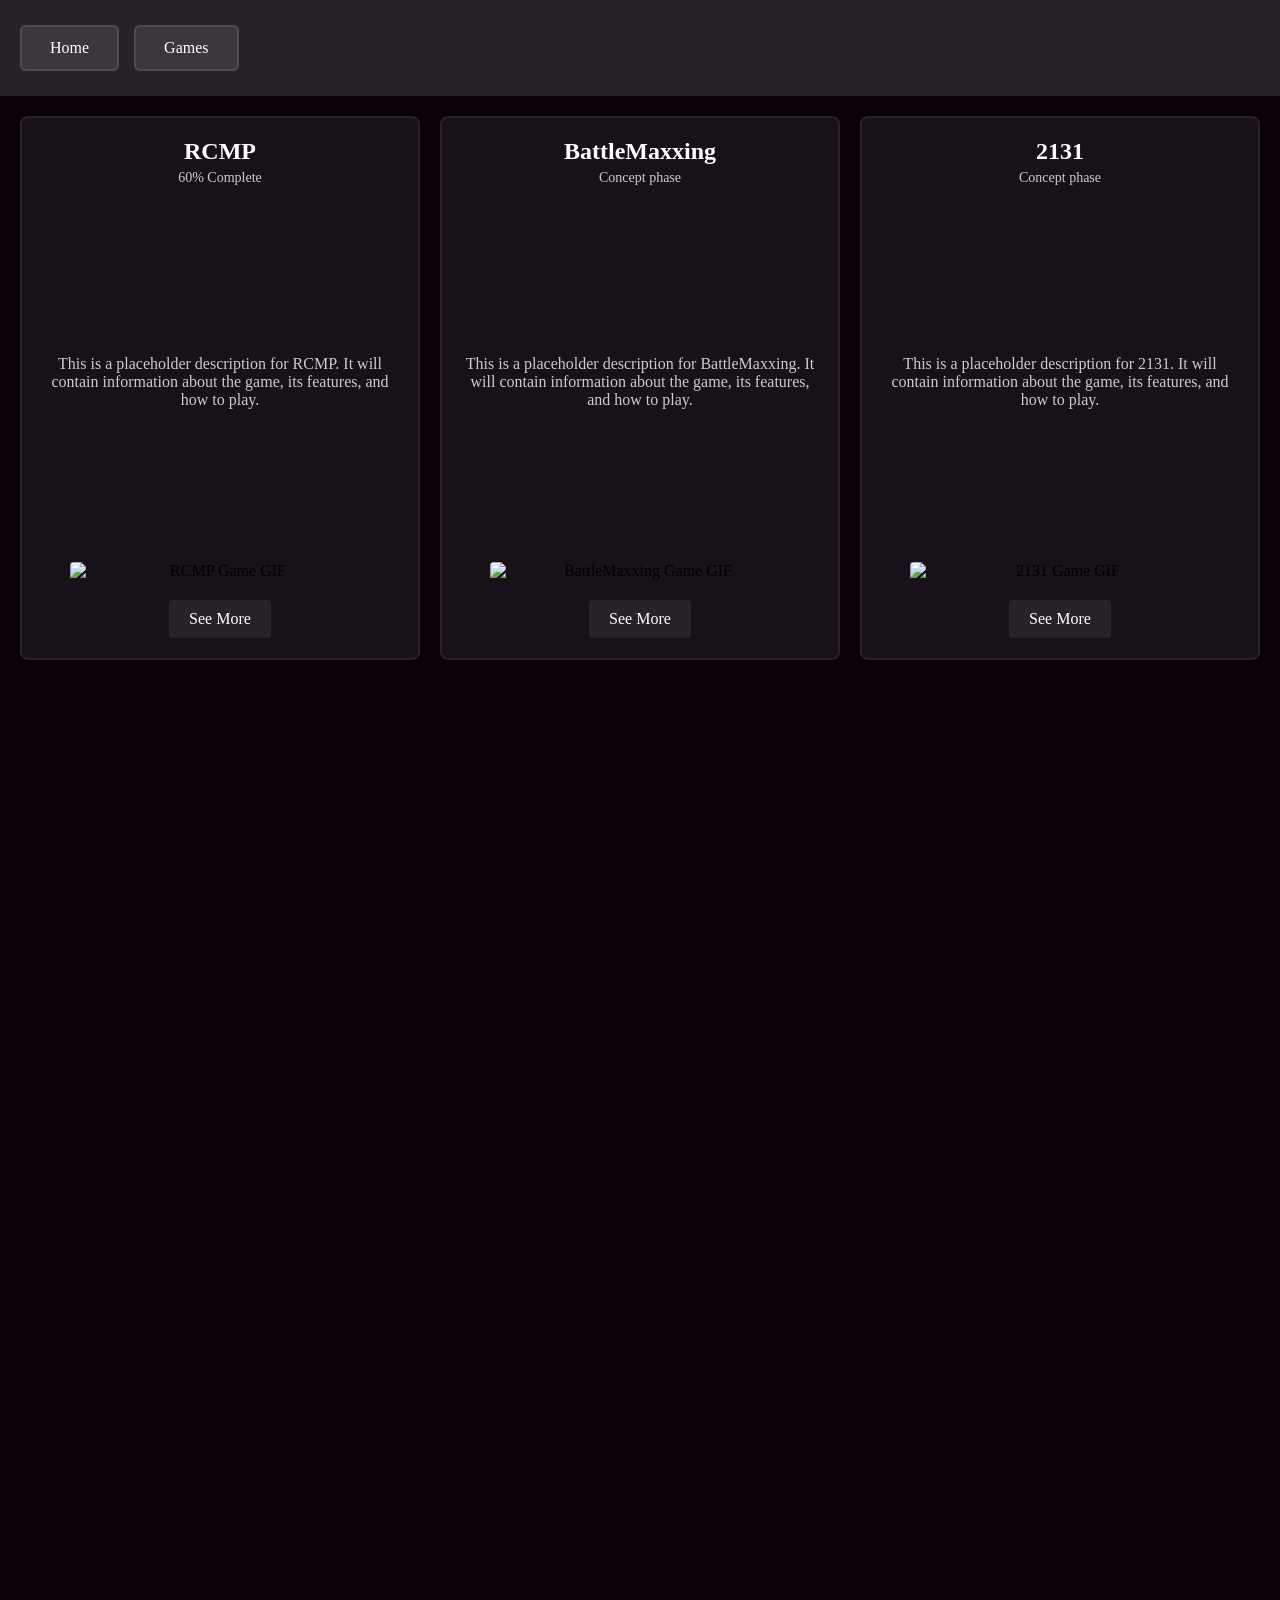
==== games.html @ 808d7c38 "Initial commit" ====
<!DOCTYPE html>
<html lang="en">
<head>
    <meta charset="UTF-8">
    <meta name="viewport" content="width=device-width, initial-scale=1.0">
    <title>Games - Personal Website</title>
    <link rel="icon" href="favicon.ico">
    <link rel="stylesheet" href="style/style.css">
    <script src="js/script.js" defer></script>
</head>
<body>
    <nav>
        <a href="index.html">Home</a>
        <a href="games.html">Games</a>
    </nav>
    <div class="games-container">
        <div class="game-box">
            <h2>RCMP</h2>
            <p class="progress-text">60% Complete</p>
            <p>This is a placeholder description for RCMP. It will contain information about the game, its features, and how to play.</p>
            <img src="https://via.placeholder.com/300x200.gif?text=RCMP+GIF" alt="RCMP Game GIF">
            <a href="RCMP.html" class="play-link">See More</a>
        </div>
        <div class="game-box">
            <h2>BattleMaxxing</h2>
            <p class="progress-text">Concept phase</p>
            <p>This is a placeholder description for BattleMaxxing. It will contain information about the game, its features, and how to play.</p>
            <img src="https://via.placeholder.com/300x200.gif?text=BattleMaxxing+GIF" alt="BattleMaxxing Game GIF">
            <a href="battlemaxxing.html" class="play-link">See More</a>
        </div>
        <div class="game-box">
            <h2>2131</h2>
            <p class="progress-text">Concept phase</p>
            <p>This is a placeholder description for 2131. It will contain information about the game, its features, and how to play.</p>
            <img src="https://via.placeholder.com/300x200.gif?text=2131+GIF" alt="2131 Game GIF">
            <a href="2131.html" class="play-link">See More</a>
        </div>
    </div>
</body>
</html>
---- style/style.css ----
/** 4 pages
main page
    -What is a wes?
    -RCMP link/preview

RCMP page -upcoming
    -download
    -description
    -itch.io embed
    -leaks section
Battlemaxxing page -upcoming
    -description

2131 page -upcoming
    -description
**/

body {
    margin:0;
    padding:0;
    background-color:rgb(10,0,10);
    padding-top: 6rem; /* Account for fixed nav */
    height:2000px
}


nav {
    width:100%;
    height: 6rem;
    background-color:rgb(40,35,40);
    position: fixed;
    top: 0;
    left: 0;
    transition: transform 0.3s ease;
    z-index: 1000;
    display: flex;
    align-items: center;
    gap: 15px;
    padding: 0 20px;
    box-sizing: border-box;
}

nav a {
    display: inline-block;
    background-color: rgb(60,55,60);
    color: white;
    padding: 12px 28px;
    text-decoration: none;
    border-radius: 6px;
    border: 2px solid rgb(80,75,80);
    font-weight: 500;
    transition: all 0.3s ease;
    font-size: 16px;
}

nav a:hover {
    background-color: rgb(80,75,80);
    border-color: rgb(100,95,100);
    transform: translateY(-2px);
    box-shadow: 0 4px 12px rgba(0,0,0,0.3);
}

nav a:active {
    transform: translateY(0);
}

nav.nav-hidden {
    transform: translateY(-100%);
}

.preview-container {
    display: flex;
    flex-direction: column;
    gap: 30px;
    padding: 20px;
    box-sizing: border-box;
}

.preview-item {
    display: flex;
    flex-direction: column;
    gap: 10px;
    margin: 5rem 20rem 10rem 20rem;
}

.preview-item h2 {
    margin: 0;
    color: white;
    font-size: 24px;
}

.preview-item h2 a {
    color: rgb(200, 150, 200);
    text-decoration: none;
    transition: color 0.3s ease;
}

.preview-item h2 a:hover {
    color: rgb(220, 180, 220);
    text-decoration: underline;
}

.preview-item p {
    margin: 0;
    color: rgb(150, 150, 150);
}

.preview-box {
    border: 2px solid rgb(40,35,40);
    border-radius: 8px;
    overflow: hidden;
}

.preview-box iframe {
    width: 100%;
    height: 50rem;
    border: none;
}

.preview-link {
    display: inline-block;
    background-color: rgb(80, 75, 80);
    color: white;
    padding: 12px 24px;
    text-decoration: none;
    border-radius: 6px;
    border: 2px solid rgb(100, 95, 100);
    font-weight: 500;
    transition: all 0.3s ease;
    margin-top: 15px;
    align-self: flex-start;
}

.preview-link:hover {
    background-color: rgb(100, 95, 100);
    border-color: rgb(120, 115, 120);
    transform: translateY(-2px);
    box-shadow: 0 4px 12px rgba(0, 0, 0, 0.3);
}

.preview-link:active {
    transform: translateY(0);
}

h1 {
    text-align: center;
    color: white;
    margin-top: 0;
    margin-bottom: 20px;
}



@media (max-width: 1000px) {
    .preview-container {
        flex-direction: column;
    }

    .preview-box iframe {
        display: none;
    }

    .preview-item {
    margin: 1rem 4rem 2rem 4rem;
    }
}

.games-container {
    display: flex;
    flex-direction: row;
    gap: 20px;
    padding: 20px;
    box-sizing: border-box;
}

.game-box {
    flex: 1;
    border: 2px solid rgb(40,35,40);
    border-radius: 8px;
    padding: 20px;
    background-color: rgba(40,35,40, 0.5);
    min-height: 500px;
    display: flex;
    flex-direction: column;
    justify-content: center;
    align-items: center;
    text-align: center;
}

.game-box h2 {
    margin-top: 0;
    margin-bottom: 5px;
    color: white;
}

.progress-text {
    font-size: 14px;
    color: rgba(200, 130, 200, 0.6);
    margin: 0 0 15px 0;
    font-weight: 500;
}

.game-box p {
    color: #ccc;
    flex-grow: 1;
}

.game-box img {
    width: 100%;
    height: auto;
    max-width: 300px;
    border-radius: 4px;
    margin-bottom: 10px;
}

.play-link {
    display: inline-block;
    background-color: rgb(40,35,40);
    color: white;
    padding: 10px 20px;
    text-decoration: none;
    border-radius: 4px;
    margin-top: 10px;
    transition: background-color 0.3s;
}

.play-link:hover {
    background-color: rgb(60,55,60);
}

@media (max-width: 768px) {
    .games-container {
        flex-direction: column;
    }
}
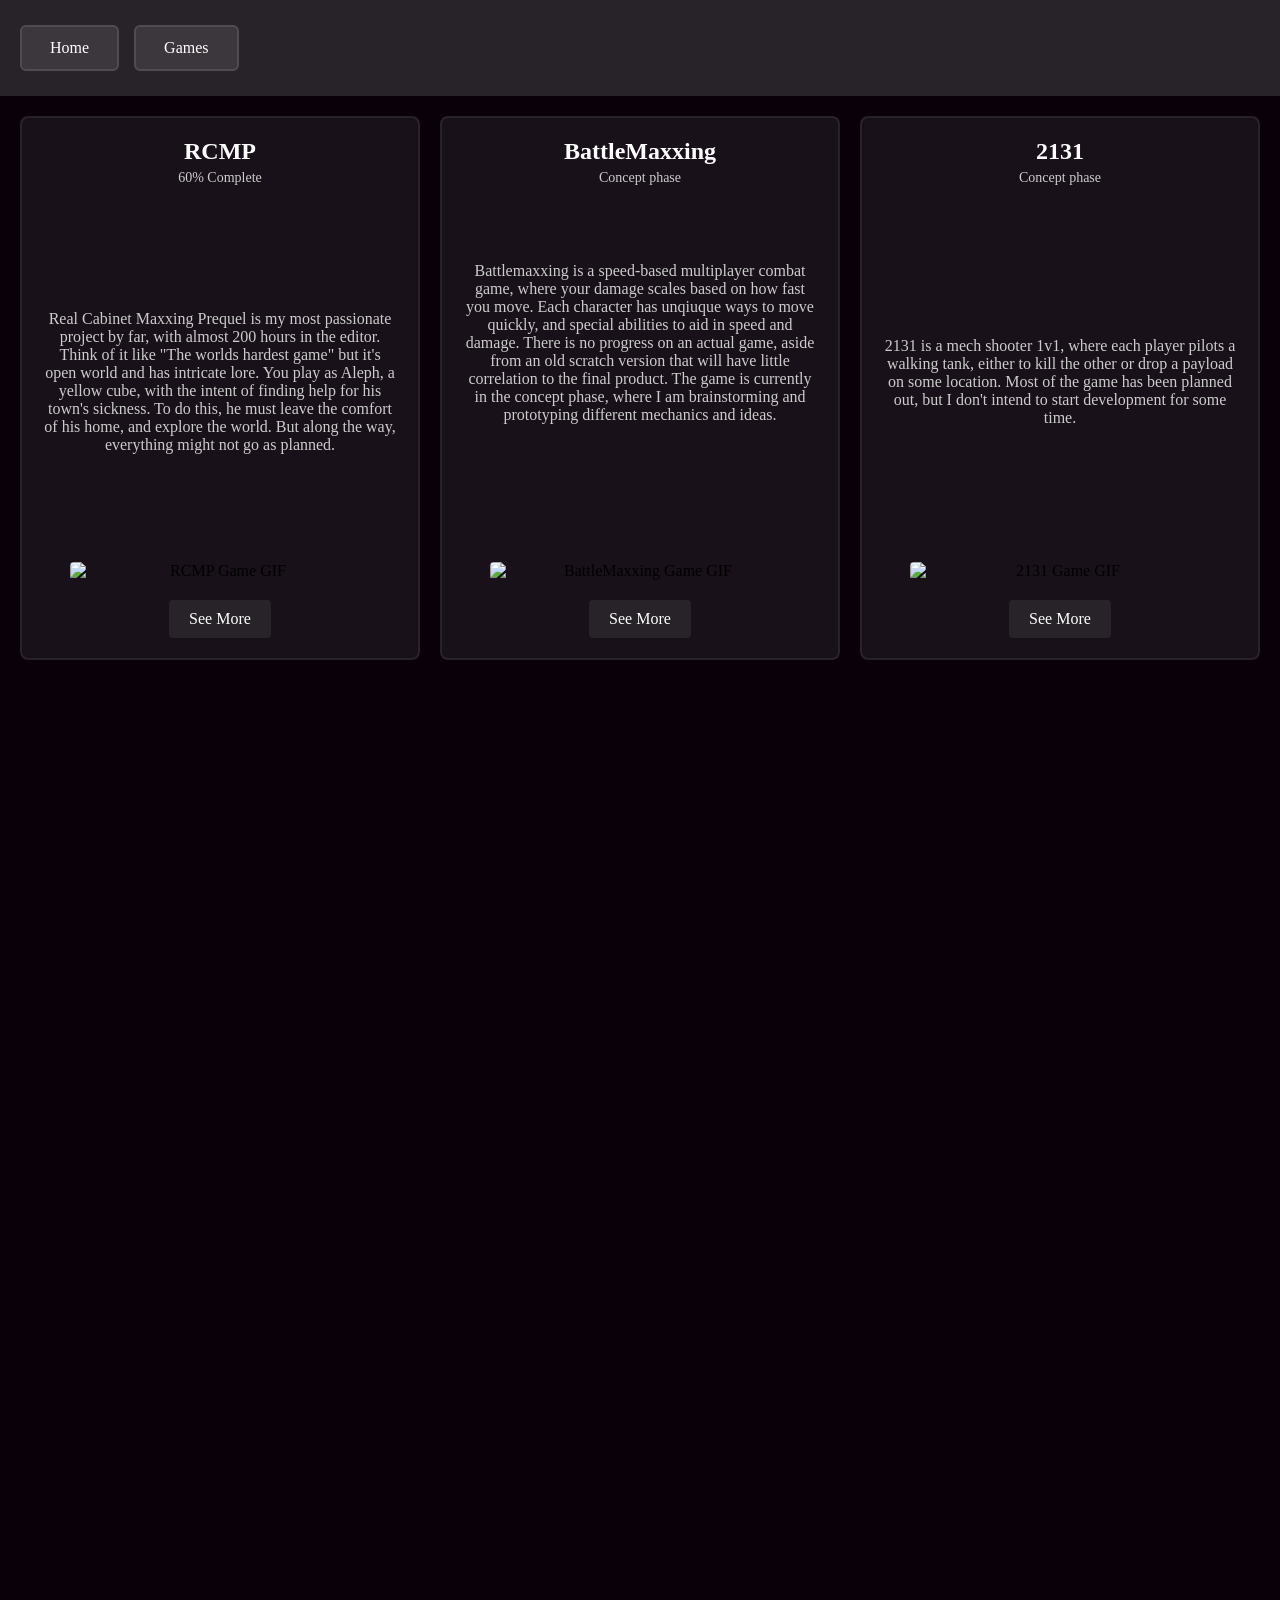
==== commit b336aaef: "Describe your changes" ====
--- a/games.html
+++ b/games.html
@@ -17,21 +17,30 @@
         <div class="game-box">
             <h2>RCMP</h2>
             <p class="progress-text">60% Complete</p>
-            <p>This is a placeholder description for RCMP. It will contain information about the game, its features, and how to play.</p>
+            <p>Real Cabinet Maxxing Prequel is my most passionate project by far, with almost 200 hours in the editor. 
+                Think of it like "The worlds hardest game" but it's open world and has intricate lore.
+                You play as Aleph, a yellow cube, with the intent of finding help for his town's sickness.
+                To do this, he must leave the comfort of his home, and explore the world.
+                But along the way, everything might not go as planned.</p>
             <img src="https://via.placeholder.com/300x200.gif?text=RCMP+GIF" alt="RCMP Game GIF">
             <a href="RCMP.html" class="play-link">See More</a>
         </div>
         <div class="game-box">
             <h2>BattleMaxxing</h2>
             <p class="progress-text">Concept phase</p>
-            <p>This is a placeholder description for BattleMaxxing. It will contain information about the game, its features, and how to play.</p>
+            <p>Battlemaxxing is a speed-based multiplayer combat game, where your damage scales based on how fast you move.
+                Each character has unqiuque ways to move quickly, and special abilities to aid in speed and damage.
+                There is no progress on an actual game, aside from an old scratch version that will have little correlation to the final product. The game is currently in the concept phase, where I am brainstorming and prototyping different mechanics and ideas.</p>
+            </p>
             <img src="https://via.placeholder.com/300x200.gif?text=BattleMaxxing+GIF" alt="BattleMaxxing Game GIF">
             <a href="battlemaxxing.html" class="play-link">See More</a>
         </div>
         <div class="game-box">
             <h2>2131</h2>
             <p class="progress-text">Concept phase</p>
-            <p>This is a placeholder description for 2131. It will contain information about the game, its features, and how to play.</p>
+            <p>2131 is a mech shooter 1v1, where each player pilots a walking tank, either to kill the other or drop a payload on some location.
+                Most of the game has been planned out, but I don't intend to start development for some time.
+            </p>
             <img src="https://via.placeholder.com/300x200.gif?text=2131+GIF" alt="2131 Game GIF">
             <a href="2131.html" class="play-link">See More</a>
         </div>
--- a/style/style.css
+++ b/style/style.css
@@ -142,11 +142,27 @@
     transform: translateY(0);
 }
 
+.subtitle-box {
+    background-color: rgb(80, 80, 80);
+    padding: 20px;
+    margin: 0 auto 30px auto;
+    width: fit-content;
+    border-radius: 6px;
+    text-align: center;
+}
+
+.subtitle-box p {
+    margin: 0;
+    color: white;
+    font-size: 16px;
+}
+
 h1 {
     text-align: center;
     color: white;
-    margin-top: 0;
+    margin-top: 20px;
     margin-bottom: 20px;
+    font-size: 50px;
 }
 
 
